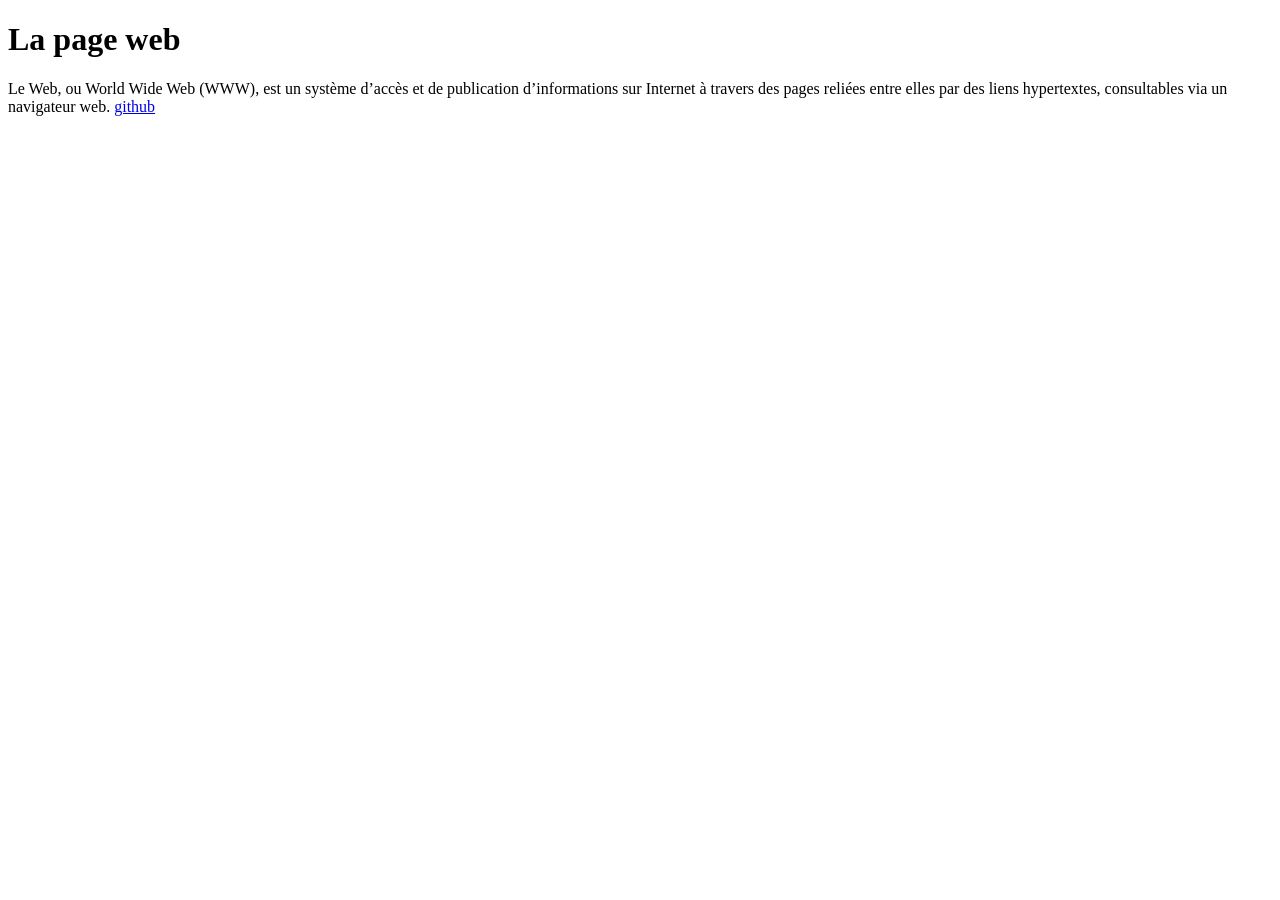
==== index.html @ 4a6a2fb4 "first commit" ====
<!DOCTYPE html>
<html lang="en">
<head>
    <meta charset="UTF-8">
    <meta name="viewport" content="width=device-width, initial-scale=1.0">
    <title>Document</title>
</head>
<body>
    <h1>La page web</h1>
    <p>Le Web, ou World Wide Web (WWW), est un système d’accès et de publication d’informations sur Internet à travers des pages reliées entre elles par des liens hypertextes, consultables via un navigateur web.
        <a href="https://github.com/alexhermionebouamama-cloud">github</a>
</body>
</html>
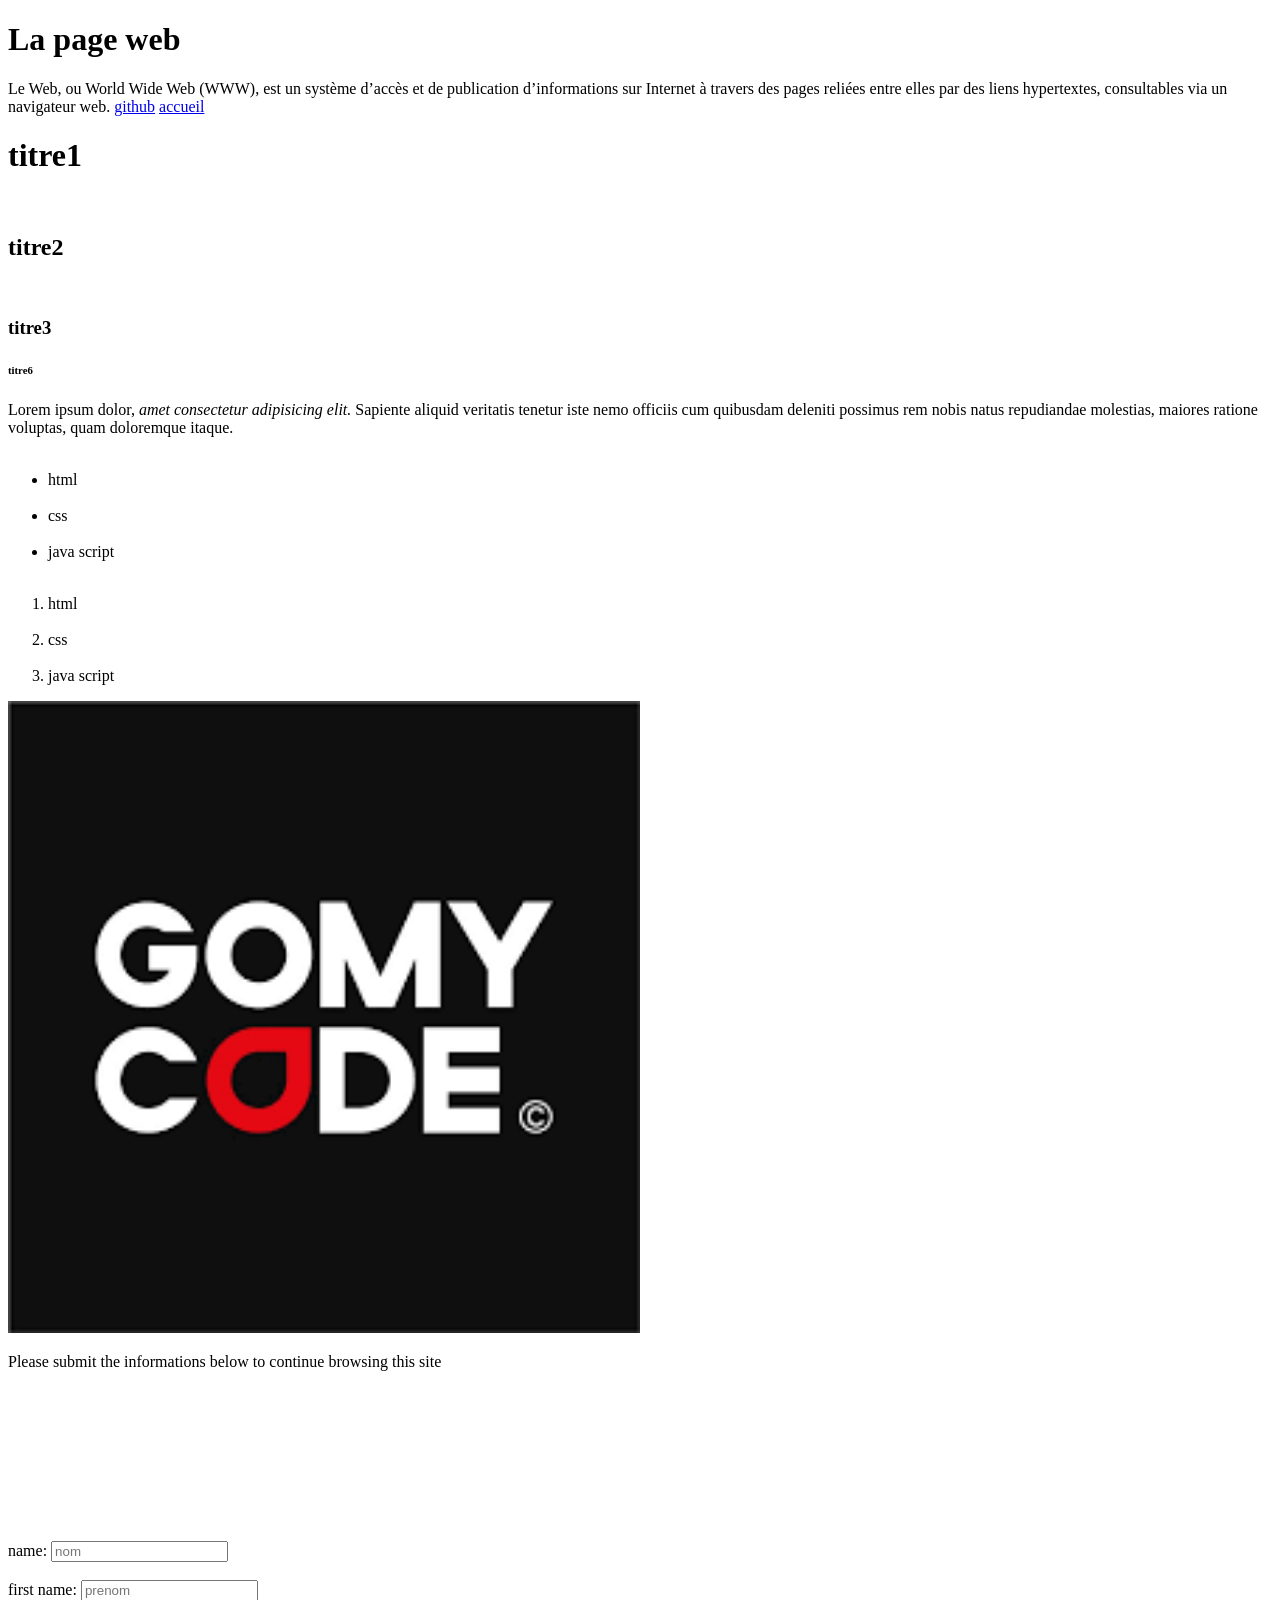
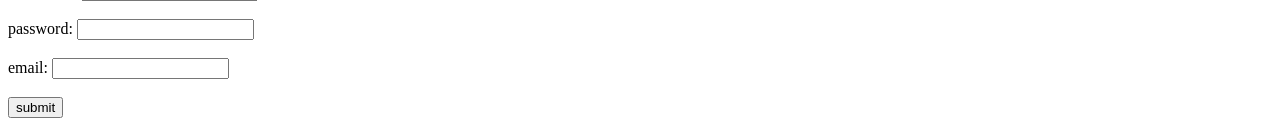
==== commit 86988d55: "commit2" ====
--- a/index.html
+++ b/index.html
@@ -4,10 +4,44 @@
     <meta charset="UTF-8">
     <meta name="viewport" content="width=device-width, initial-scale=1.0">
     <title>Document</title>
-</head>
+    <link rel="shortcut icon" type="image/x-icon" href="icon.png">
 <body>
     <h1>La page web</h1>
     <p>Le Web, ou World Wide Web (WWW), est un système d’accès et de publication d’informations sur Internet à travers des pages reliées entre elles par des liens hypertextes, consultables via un navigateur web.
         <a href="https://github.com/alexhermionebouamama-cloud">github</a>
+        <a href="acceuil.html">accueil</a>
+    <h1>titre1</h1>
+    <h2>titre2</h2>
+    <h3>titre3</h3>
+<h6>titre6</h6>
+<p>Lorem ipsum dolor, <em> amet consectetur adipisicing elit.</em> Sapiente aliquid veritatis tenetur iste nemo officiis cum quibusdam deleniti possimus rem nobis natus repudiandae molestias, maiores ratione voluptas, quam doloremque itaque.</p>
+<ul>
+    <li>html</li>
+    <li>css</li>
+    <li>java script</li>
+</ul>
+<ol>
+    <li>html</li>
+    <li>css</li>
+    <li>java script</li>
+</ol>
+<img src="gomycode..png" alt="image gomycode" width="50%" height="50%">
+<p>Please submit the informations below to continue browsing this site</p>
+<video src="TCP.mp4"></video>
+<form action="/submit" method="post">
+<label for="name">name:</label>
+<input type="text" id="name" name="name" placeholder="nom">
+<br><br>
+<label for="firstname">first name:</label>
+<input type="text" id="first name" name="firstname" placeholder="prenom">
+<br><br>
+<label for="password">password:</label>
+<input type="password" id="password" name="password">
+<br><br>
+<label for="email">email:</label>
+<input type="email" id="email" name="email">
+<br><br>
+<button> submit</button>
+</form>
 </body>
 </html>
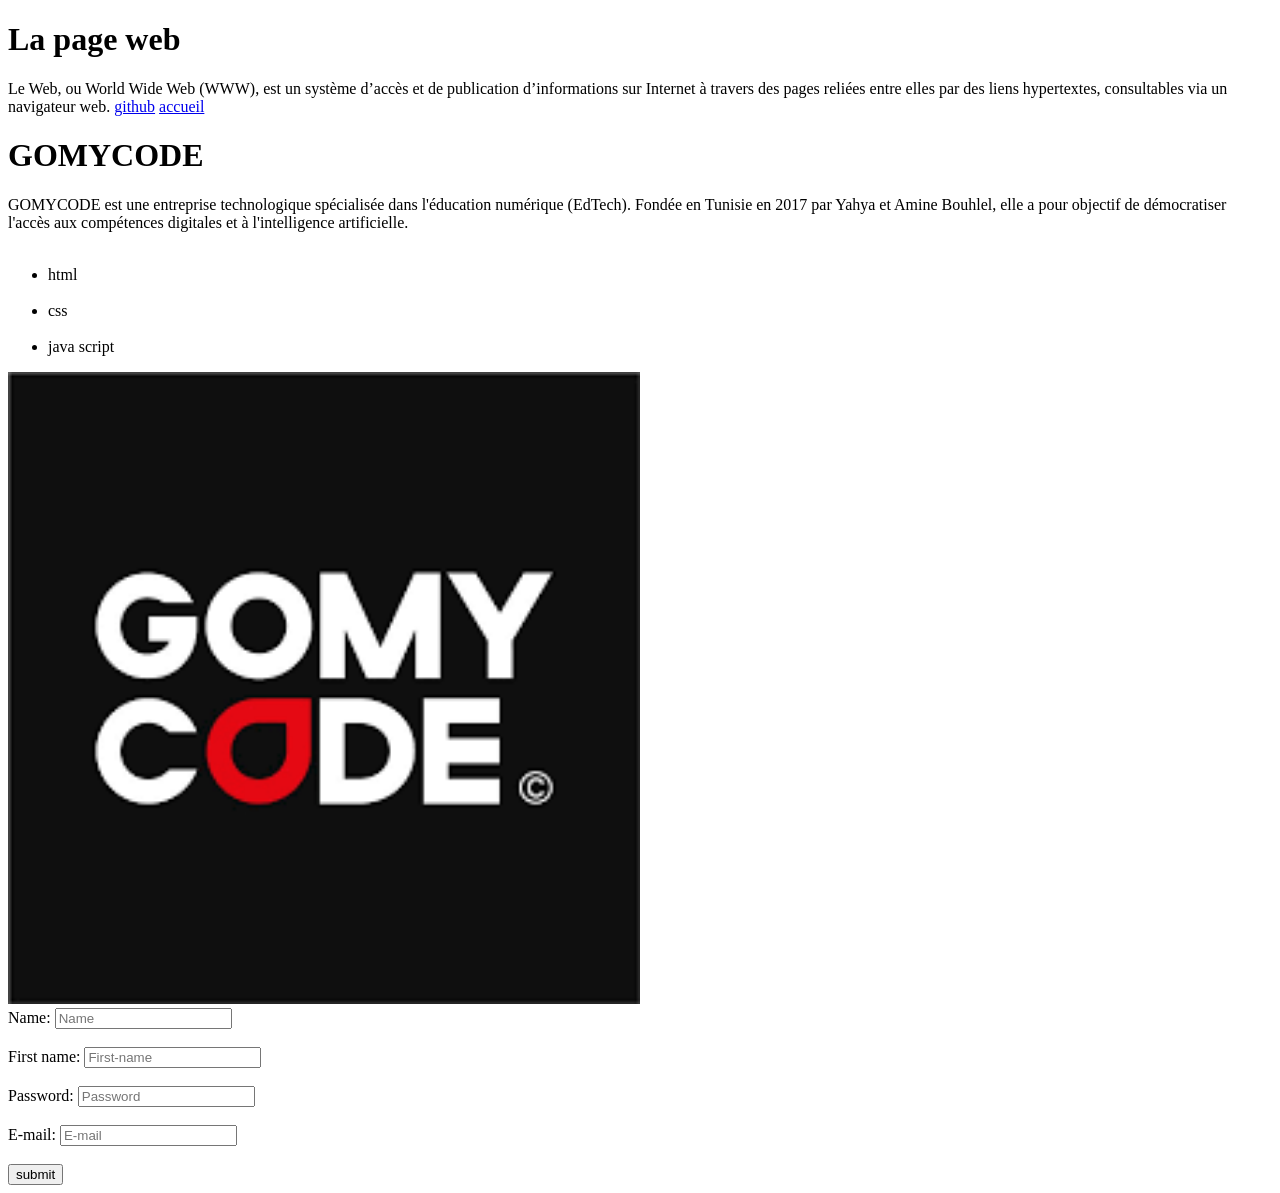
==== commit e66f08e3: "commit3" ====
--- a/index.html
+++ b/index.html
@@ -10,36 +10,27 @@
     <p>Le Web, ou World Wide Web (WWW), est un système d’accès et de publication d’informations sur Internet à travers des pages reliées entre elles par des liens hypertextes, consultables via un navigateur web.
         <a href="https://github.com/alexhermionebouamama-cloud">github</a>
         <a href="acceuil.html">accueil</a>
-    <h1>titre1</h1>
-    <h2>titre2</h2>
-    <h3>titre3</h3>
-<h6>titre6</h6>
-<p>Lorem ipsum dolor, <em> amet consectetur adipisicing elit.</em> Sapiente aliquid veritatis tenetur iste nemo officiis cum quibusdam deleniti possimus rem nobis natus repudiandae molestias, maiores ratione voluptas, quam doloremque itaque.</p>
+    <h1>GOMYCODE</h1>
+<p>GOMYCODE est une entreprise technologique spécialisée dans l'éducation numérique (EdTech). Fondée en Tunisie en 2017 par Yahya et Amine Bouhlel, elle a pour objectif de démocratiser l'accès aux compétences digitales et à l'intelligence artificielle.</p>
 <ul>
     <li>html</li>
     <li>css</li>
     <li>java script</li>
 </ul>
-<ol>
-    <li>html</li>
-    <li>css</li>
-    <li>java script</li>
-</ol>
 <img src="gomycode..png" alt="image gomycode" width="50%" height="50%">
-<p>Please submit the informations below to continue browsing this site</p>
-<video src="TCP.mp4"></video>
+<iframe width="560" height="315" src="https://www.youtube.com/embed/tyhOBdweeFo?si=0G1m_lYMgflpt5Ac" title="YouTube video player" frameborder="0" allow="accelerometer; autoplay; clipboard-write; encrypted-media; gyroscope; picture-in-picture; web-share" referrerpolicy="strict-origin-when-cross-origin" allowfullscreen></iframe>
 <form action="/submit" method="post">
-<label for="name">name:</label>
-<input type="text" id="name" name="name" placeholder="nom">
+<label for="name">Name:</label>
+<input type="text" id="name" name="name" placeholder="Name">
 <br><br>
-<label for="firstname">first name:</label>
-<input type="text" id="first name" name="firstname" placeholder="prenom">
+<label for="firstname">First name:</label>
+<input type="text" id="first name" name="firstname" placeholder="First-name">
 <br><br>
-<label for="password">password:</label>
-<input type="password" id="password" name="password">
+<label for="password">Password:</label>
+<input type="text" id="password" name="password" placeholder="Password">
 <br><br>
-<label for="email">email:</label>
-<input type="email" id="email" name="email">
+<label for="email">E-mail:</label>
+<input type="text" id="email" name="email" placeholder="E-mail">
 <br><br>
 <button> submit</button>
 </form>
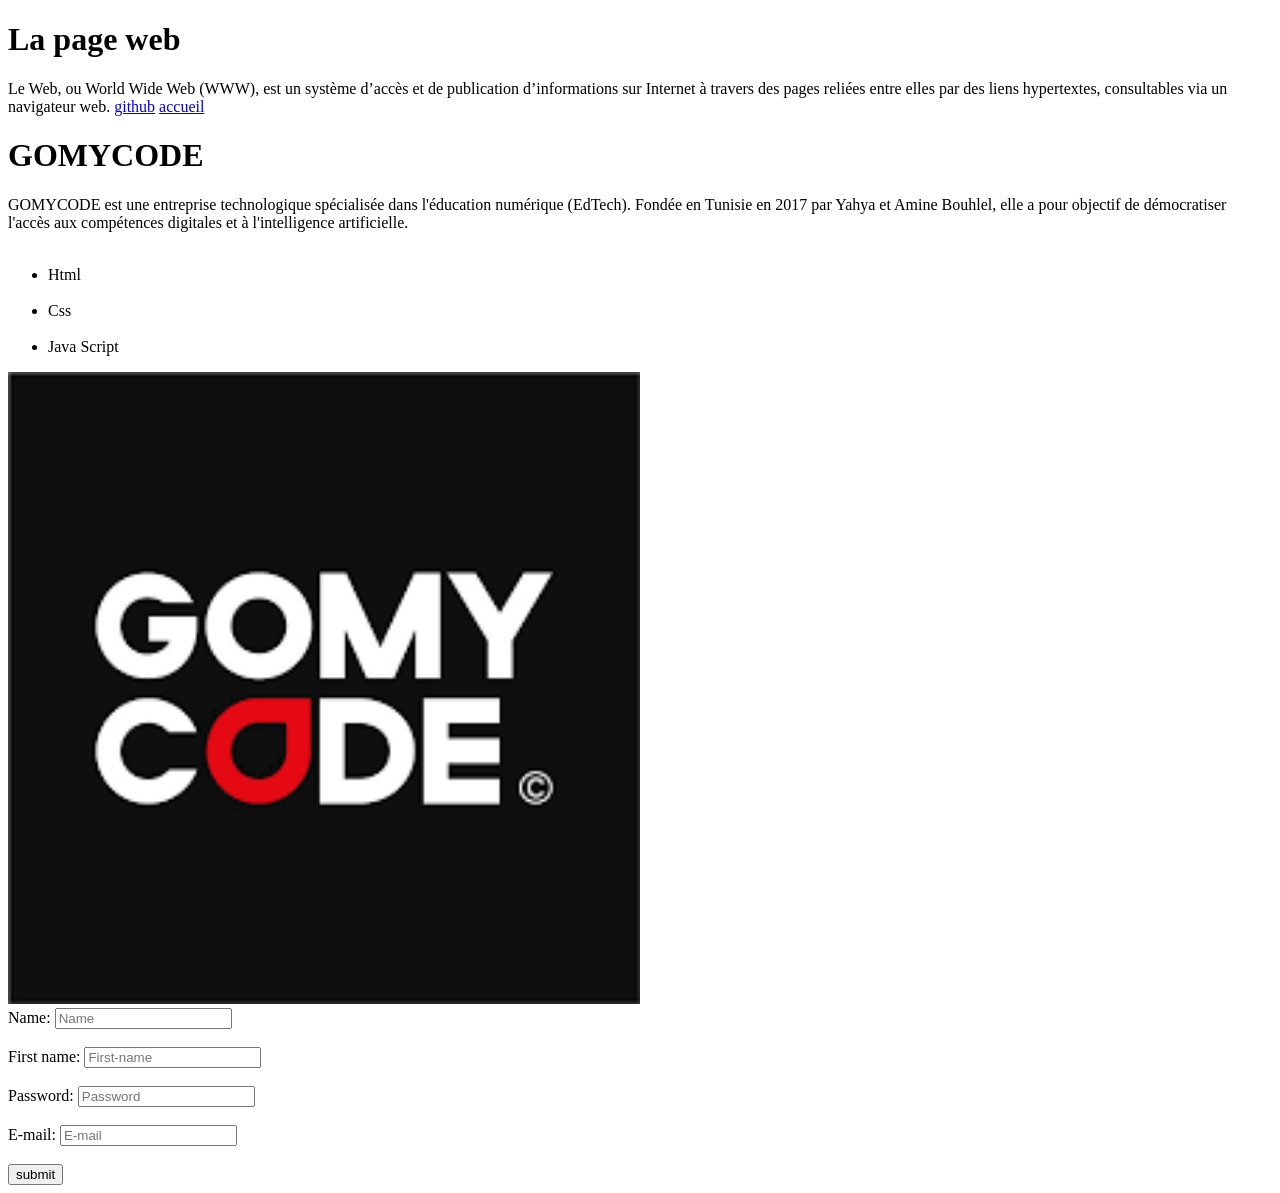
==== commit 76f4c6a4: "commit4" ====
--- a/index.html
+++ b/index.html
@@ -4,7 +4,7 @@
     <meta charset="UTF-8">
     <meta name="viewport" content="width=device-width, initial-scale=1.0">
     <title>Document</title>
-    <link rel="shortcut icon" type="image/x-icon" href="icon.png">
+    <link rel="shortcut icon" type="image/x-icon" href="jjj.png">
 <body>
     <h1>La page web</h1>
     <p>Le Web, ou World Wide Web (WWW), est un système d’accès et de publication d’informations sur Internet à travers des pages reliées entre elles par des liens hypertextes, consultables via un navigateur web.
@@ -13,9 +13,9 @@
     <h1>GOMYCODE</h1>
 <p>GOMYCODE est une entreprise technologique spécialisée dans l'éducation numérique (EdTech). Fondée en Tunisie en 2017 par Yahya et Amine Bouhlel, elle a pour objectif de démocratiser l'accès aux compétences digitales et à l'intelligence artificielle.</p>
 <ul>
-    <li>html</li>
-    <li>css</li>
-    <li>java script</li>
+    <li>Html</li>
+    <li>Css</li>
+    <li>Java Script</li>
 </ul>
 <img src="gomycode..png" alt="image gomycode" width="50%" height="50%">
 <iframe width="560" height="315" src="https://www.youtube.com/embed/tyhOBdweeFo?si=0G1m_lYMgflpt5Ac" title="YouTube video player" frameborder="0" allow="accelerometer; autoplay; clipboard-write; encrypted-media; gyroscope; picture-in-picture; web-share" referrerpolicy="strict-origin-when-cross-origin" allowfullscreen></iframe>
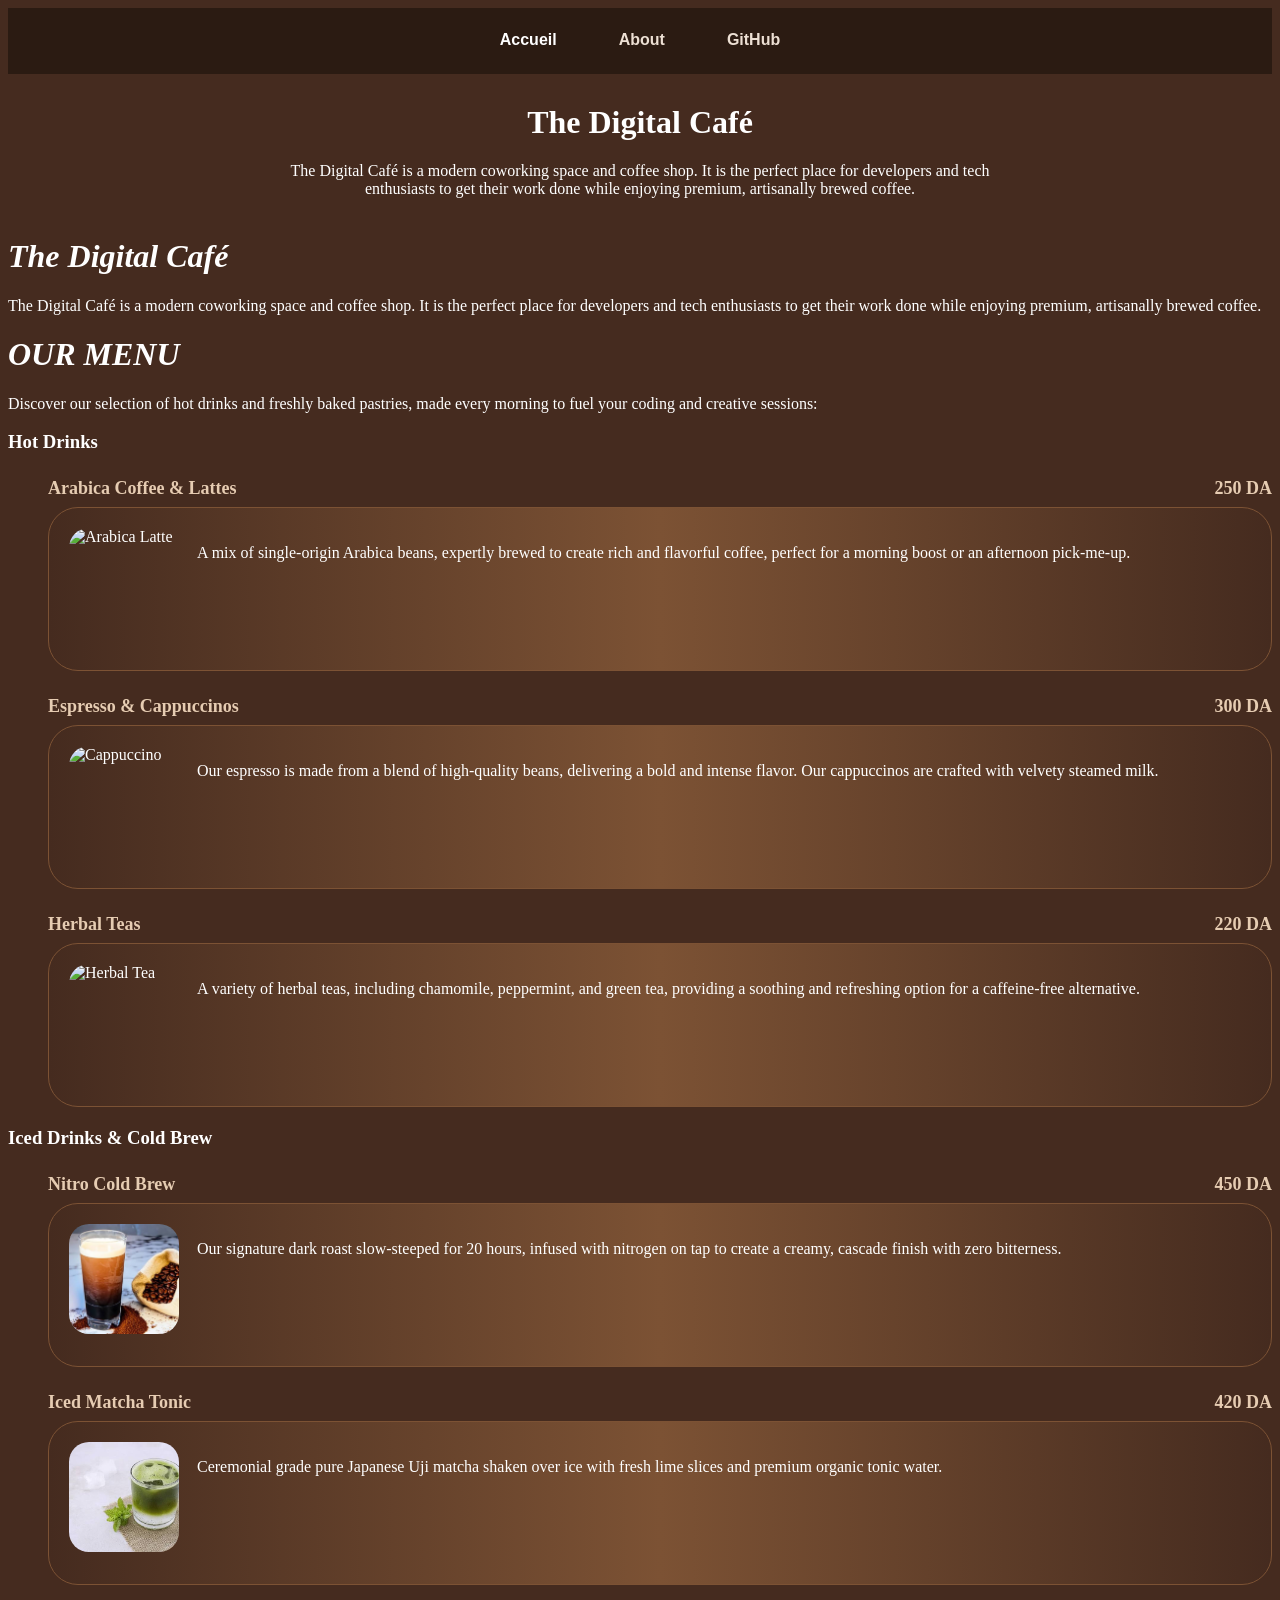
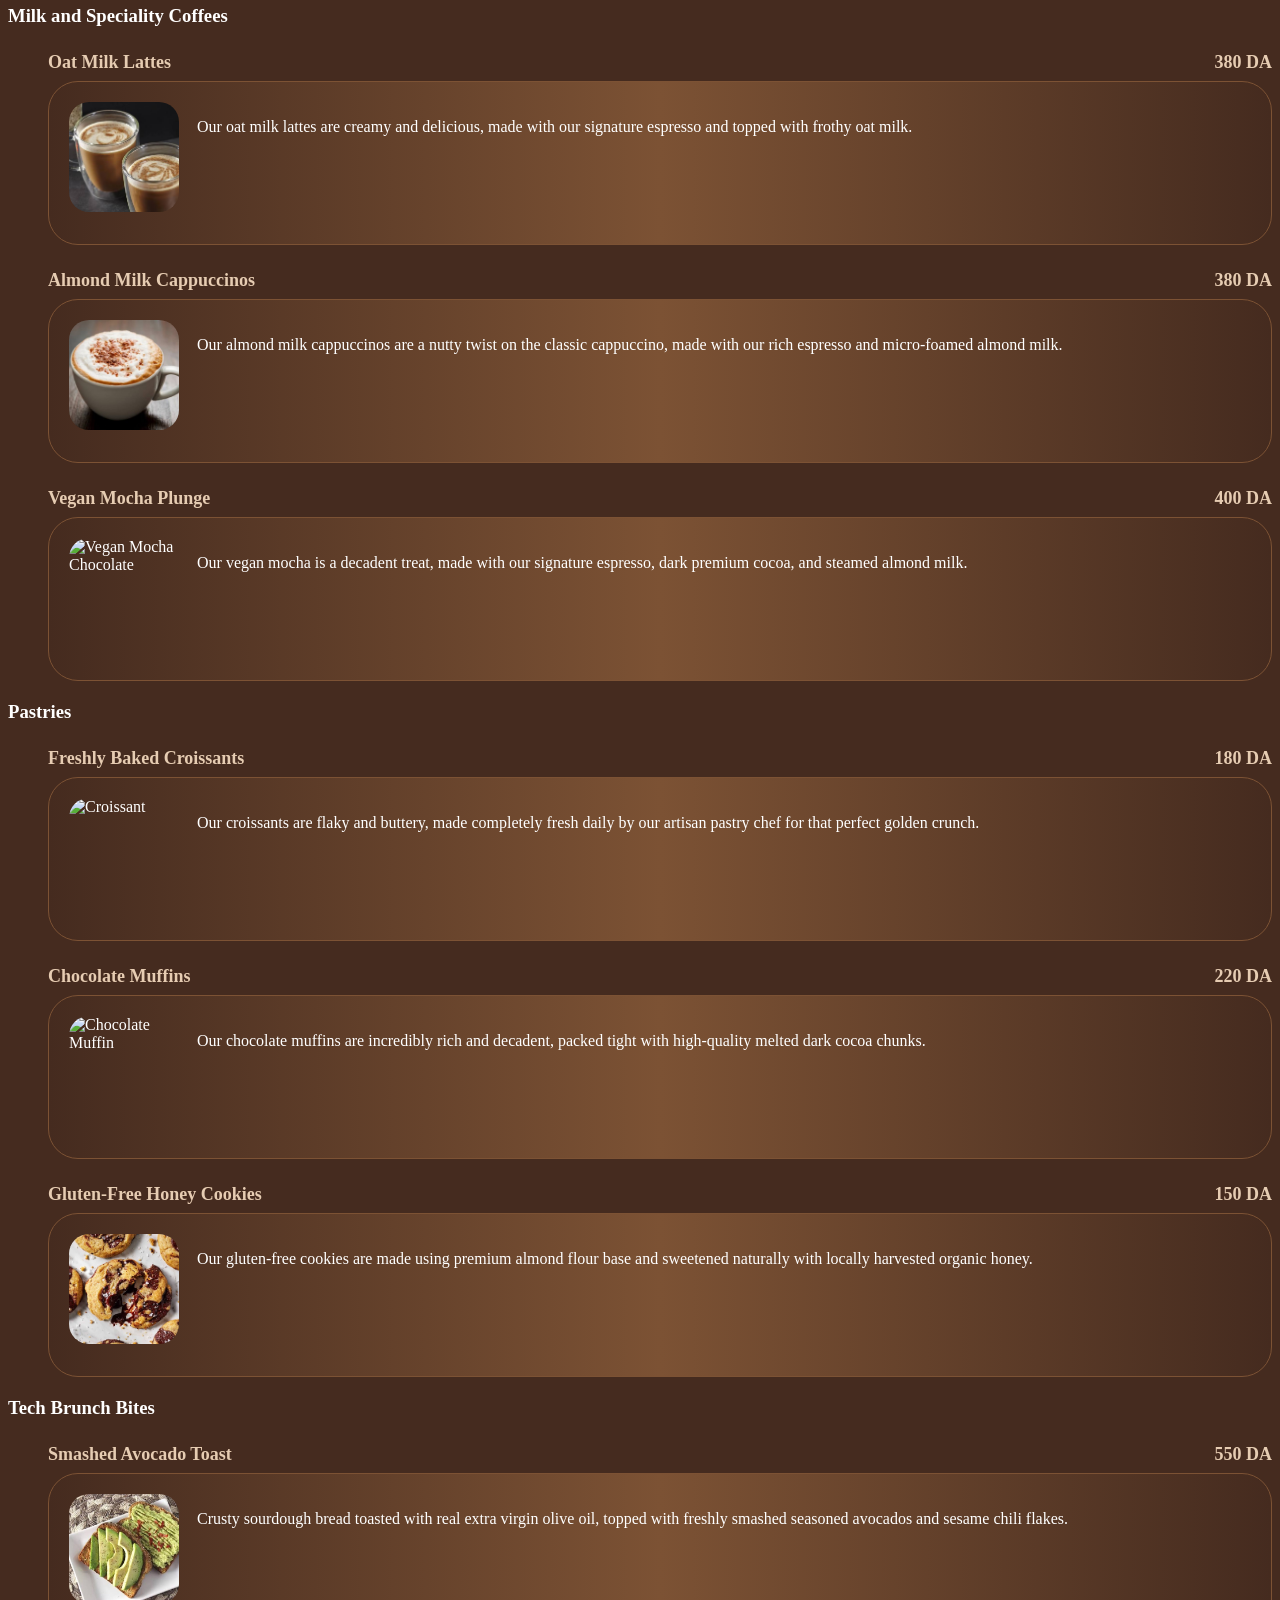
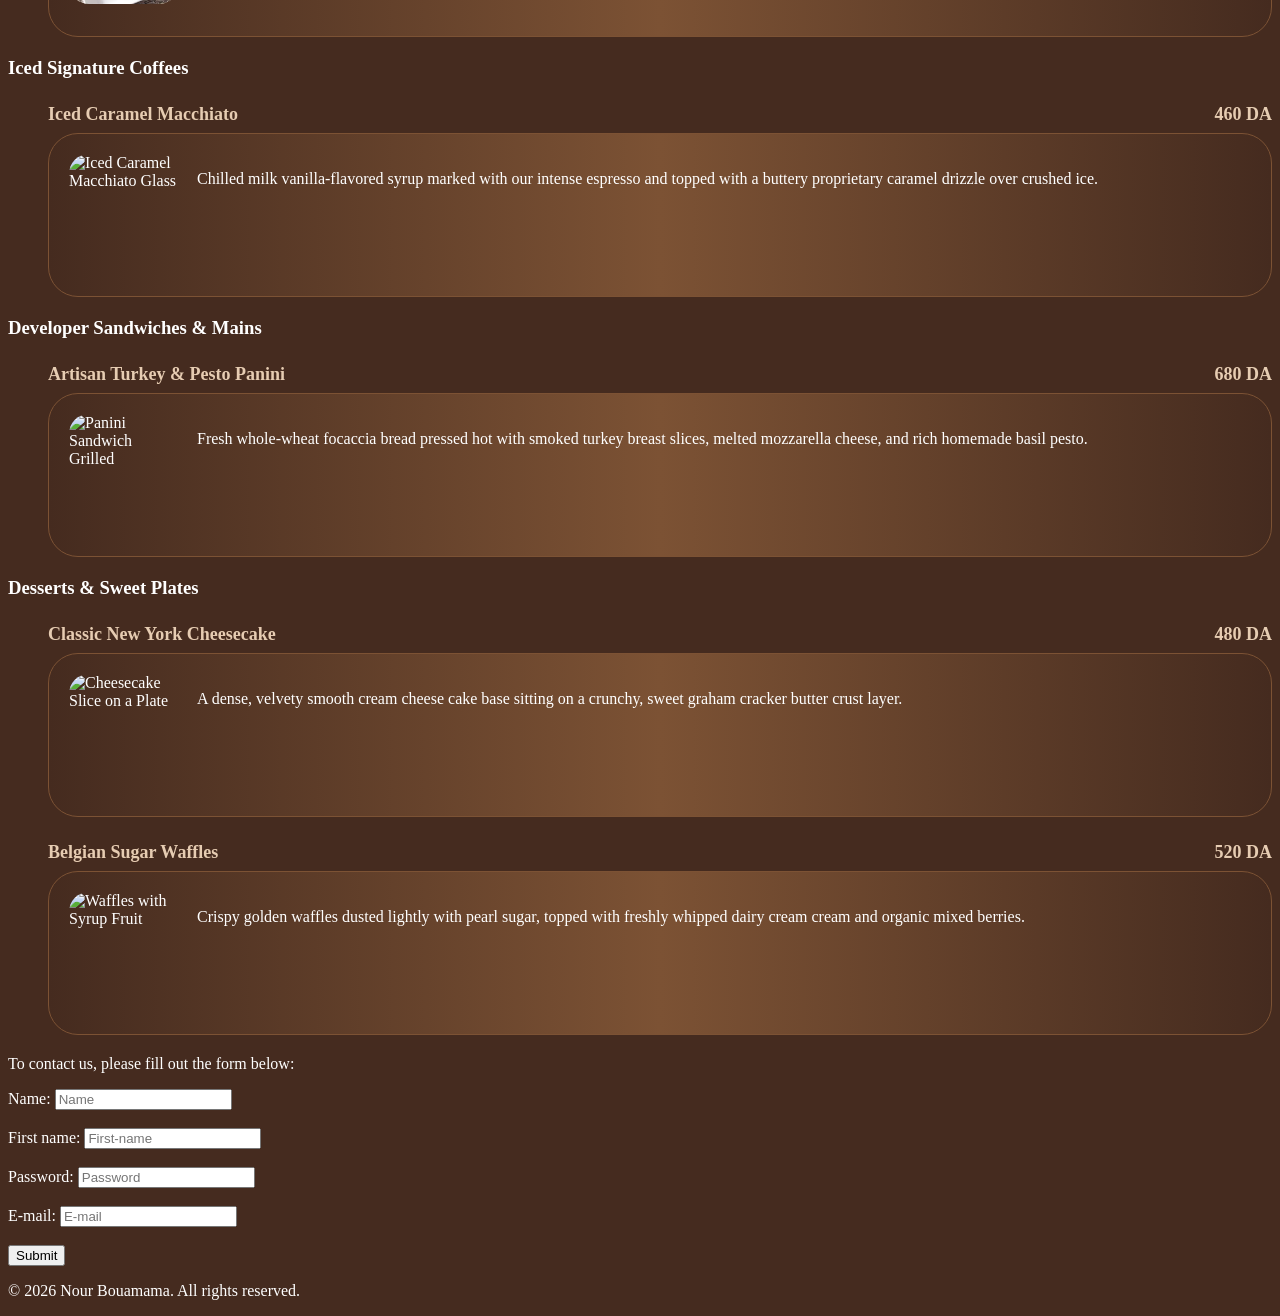
==== commit 8be59fb3: "commit7" ====
--- a/index.html
+++ b/index.html
@@ -3,36 +3,243 @@
 <head>
     <meta charset="UTF-8">
     <meta name="viewport" content="width=device-width, initial-scale=1.0">
-    <title>Document</title>
-    <link rel="shortcut icon" type="image/x-icon" href="jjj.png">
-<body>
-    <h1>La page web</h1>
-    <p>Le Web, ou World Wide Web (WWW), est un système d’accès et de publication d’informations sur Internet à travers des pages reliées entre elles par des liens hypertextes, consultables via un navigateur web.
-        <a href="https://github.com/alexhermionebouamama-cloud">github</a>
-        <a href="acceuil.html">accueil</a>
-    <h1>GOMYCODE</h1>
-<p>GOMYCODE est une entreprise technologique spécialisée dans l'éducation numérique (EdTech). Fondée en Tunisie en 2017 par Yahya et Amine Bouhlel, elle a pour objectif de démocratiser l'accès aux compétences digitales et à l'intelligence artificielle.</p>
-<ul>
-    <li>Html</li>
-    <li>Css</li>
-    <li>Java Script</li>
-</ul>
-<img src="gomycode..png" alt="image gomycode" width="50%" height="50%">
-<iframe width="560" height="315" src="https://www.youtube.com/embed/tyhOBdweeFo?si=0G1m_lYMgflpt5Ac" title="YouTube video player" frameborder="0" allow="accelerometer; autoplay; clipboard-write; encrypted-media; gyroscope; picture-in-picture; web-share" referrerpolicy="strict-origin-when-cross-origin" allowfullscreen></iframe>
+    <title>The Digital Café</title>
+    <link rel="shortcut icon" type="image/x-icon" href="téléchargement.png">
+<link rel="stylesheet" href="style1.css">
+</head>
+<body style="background-color: #452B1F; font-family: 'Times New Roman', Times, serif, sans-serif; color: #333;">
+
+    <!-- 1. THE NAVIGATION BOARD ON TOP -->
+    <nav class="top-nav-board">
+        <div class="nav-links">
+            <a href="#accueil.html" class="active">Accueil</a>
+            <a href="#about-section">About</a>
+            <a href="https://github.com/alexhermionebouamama-cloud" target="_blank">GitHub</a>
+        </div>
+    </nav>
+
+    <!-- 2. YOUR LOGO (Now centered safely below the bar) -->
+  
+    <!-- 3. THE DIGITAL CAFÉ INTRO SECTION -->
+    <div id="about-section" class="about-container">
+        <h1>The Digital Café</h1>
+        <p><font color="white">The Digital Café is a modern coworking space and coffee shop. It is the perfect place for developers and tech enthusiasts to get their work done while enjoying premium, artisanally brewed coffee.</p>
+    </div>
+
+    <!-- The rest of your code (OUR MENU, Lists, Form) continues down here... -->
+    <I><h1>The Digital Café</h1></I>
+    <p><font color="white">The Digital Café is a modern coworking space and coffee shop. It is the perfect place for developers and tech enthusiasts to get their work done while enjoying premium, artisanally brewed coffee.
+    </p>
+    <I><h1>OUR MENU</h1></I>
+    <p><font color="white">Discover our selection of hot drinks and freshly baked pastries, made every morning to fuel your coding and creative sessions:</p>
+<!-- ==========================================
+     SECTION 1: HOT DRINKS
+     ========================================== -->
+<h3>Hot Drinks</h3>
+<ul>
+    <li>
+        <span class="item-name">Arabica Coffee & Lattes</span>
+        <span class="item-price">250 DA</span>
+    </li>
+    <div class="advanced-box">
+        <img src="https://images.unsplash.com/photo-1541167760496-1628856ab772?q=80&w=200&auto=format&fit=crop" alt="Arabica Latte" class="product-img">
+        <p>A mix of single-origin Arabica beans, expertly brewed to create rich and flavorful coffee, perfect for a morning boost or an afternoon pick-me-up.</p>
+    </div>
+    
+    <li>
+        <span class="item-name">Espresso & Cappuccinos</span>
+        <span class="item-price">300 DA</span>
+    </li>
+    <div class="advanced-box">
+        <img src="https://images.unsplash.com/photo-1514432324607-a09d9b4aefdd?q=80&w=200&auto=format&fit=crop" alt="Cappuccino" class="product-img">
+        <p>Our espresso is made from a blend of high-quality beans, delivering a bold and intense flavor. Our cappuccinos are crafted with velvety steamed milk.</p>
+    </div>
+
+    <li>
+        <span class="item-name">Herbal Teas</span>
+        <span class="item-price">220 DA</span>
+    </li>
+    <div class="advanced-box">
+        <img src="https://images.unsplash.com/photo-1576092768241-dec231879fc3?q=80&w=200&auto=format&fit=crop" alt="Herbal Tea" class="product-img">
+        <p>A variety of herbal teas, including chamomile, peppermint, and green tea, providing a soothing and refreshing option for a caffeine-free alternative.</p>
+    </div>
+</ul>
+
+<!-- ==========================================
+     SECTION 2: ICED DRINKS & COLD REFRESHERS (NEW)
+     ========================================== -->
+<h3>Iced Drinks & Cold Brew</h3>
+<ul>
+    <li>
+        <span class="item-name">Nitro Cold Brew</span>
+        <span class="item-price">450 DA</span>
+    </li>
+    <div class="advanced-box">
+        <img src="nitro.jpeg" alt="Iced Coffee Glass" class="product-img">
+        <p>Our signature dark roast slow-steeped for 20 hours, infused with nitrogen on tap to create a creamy, cascade finish with zero bitterness.</p>
+    </div>
+
+    <li>
+        <span class="item-name">Iced Matcha Tonic</span>
+        <span class="item-price">420 DA</span>
+    </li>
+    <div class="advanced-box">
+        <img src="matcha tonic.jpeg" alt="Iced Matcha" class="product-img">
+        <p>Ceremonial grade pure Japanese Uji matcha shaken over ice with fresh lime slices and premium organic tonic water.</p>
+    </div>
+</ul>
+
+<!-- ==========================================
+     SECTION 3: PLANT-BASED SPECIALTIES
+     ========================================== -->
+<h3>Milk and Speciality Coffees</h3>
+<ul>
+    <li>
+        <span class="item-name">Oat Milk Lattes</span>
+        <span class="item-price">380 DA</span>
+    </li>
+    <div class="advanced-box">
+        <img src="oat.jpeg" alt="Oat Latte" class="product-img">
+        <p>Our oat milk lattes are creamy and delicious, made with our signature espresso and topped with frothy oat milk.</p>
+    </div>
+    
+    <li>
+        <span class="item-name">Almond Milk Cappuccinos</span>
+        <span class="item-price">380 DA</span>
+    </li>
+    <div class="advanced-box">
+        <img src="images.jpeg" alt="Almond Cappuccino" class="product-img">
+        <p>Our almond milk cappuccinos are a nutty twist on the classic cappuccino, made with our rich espresso and micro-foamed almond milk.</p>
+    </div>
+    
+    <li>
+        <span class="item-name">Vegan Mocha Plunge</span>
+        <span class="item-price">400 DA</span>
+    </li>
+    <div class="advanced-box">
+        <img src="https://images.unsplash.com/photo-1578314675249-a6910f80cc4e?q=80&w=200&auto=format&fit=crop" alt="Vegan Mocha Chocolate" class="product-img">
+        <p>Our vegan mocha is a decadent treat, made with our signature espresso, dark premium cocoa, and steamed almond milk.</p>
+    </div>
+</ul>
+
+<!-- ==========================================
+     SECTION 4: FRESH BAKED PASTRIES
+     ========================================== -->
+<h3>Pastries</h3>
+<ul>
+    <li>
+        <span class="item-name">Freshly Baked Croissants</span>
+        <span class="item-price">180 DA</span>
+    </li>
+    <div class="advanced-box">
+        <img src="https://images.unsplash.com/photo-1555507036-ab1f4038808a?q=80&w=200&auto=format&fit=crop" alt="Croissant" class="product-img">
+        <p>Our croissants are flaky and buttery, made completely fresh daily by our artisan pastry chef for that perfect golden crunch.</p>
+    </div>
+
+    <li>
+        <span class="item-name">Chocolate Muffins</span>
+        <span class="item-price">220 DA</span>
+    </li>
+    <div class="advanced-box">
+        <img src="https://images.unsplash.com/photo-1603532648955-039310d9ed75?q=80&w=200&auto=format&fit=crop" alt="Chocolate Muffin" class="product-img">
+        <p>Our chocolate muffins are incredibly rich and decadent, packed tight with high-quality melted dark cocoa chunks.</p>
+    </div>
+
+    <li>
+        <span class="item-name">Gluten-Free Honey Cookies</span>
+        <span class="item-price">150 DA</span>
+    </li>
+    <div class="advanced-box">
+        <img src="cookie.jpeg" alt="Cookies Plate" class="product-img">
+        <p>Our gluten-free cookies are made using premium almond flour base and sweetened naturally with locally harvested organic honey.</p>
+    </div>
+</ul>
+
+<!-- ==========================================
+     SECTION 5: SAVORY BRUNCH BITES (NEW)
+     ========================================== -->
+<h3>Tech Brunch Bites</h3>
+<ul>
+    <li>
+        <span class="item-name">Smashed Avocado Toast</span>
+        <span class="item-price">550 DA</span>
+    </li>
+    <div class="advanced-box">
+        <img src="avo.jpeg" alt="Avocado Toast Slice" class="product-img">
+        <p>Crusty sourdough bread toasted with real extra virgin olive oil, topped with freshly smashed seasoned avocados and sesame chili flakes.</p>
+    </div>
+</ul>
+<!-- ==========================================
+     SECTION 6: ICED SIGNATURE COFFEES
+     ========================================== -->
+<h3>Iced Signature Coffees</h3>
+<ul>
+    <li>
+        <span class="item-name">Iced Caramel Macchiato</span>
+        <span class="item-price">460 DA</span>
+    </li>
+    <div class="advanced-box">
+        <img src="https://yi-files.yellowimages.com/products/1931000/1931981/3094858-cover.jpg" alt="Iced Caramel Macchiato Glass" class="product-img">
+        <p>Chilled milk vanilla-flavored syrup marked with our intense espresso and topped with a buttery proprietary caramel drizzle over crushed ice.</p>
+    </div>
+</ul>
+
+<!-- ==========================================
+     SECTION 7: PREMIUM GRILLED PANINIS
+     ========================================== -->
+<h3>Developer Sandwiches & Mains</h3>
+<ul>
+    <li>
+        <span class="item-name">Artisan Turkey & Pesto Panini</span>
+        <span class="item-price">680 DA</span>
+    </li>
+    <div class="advanced-box">
+        <img src="https://weekendatthecottage.com/wp-content/uploads/2017/08/PaniniBeautySLATE.jpg" alt="Panini Sandwich Grilled" class="product-img">
+        <p>Fresh whole-wheat focaccia bread pressed hot with smoked turkey breast slices, melted mozzarella cheese, and rich homemade basil pesto.</p>
+    </div>
+</ul>
+
+<!-- ==========================================
+     SECTION 8: SIGNATURE CAFE SWEETS
+     ========================================== -->
+<h3>Desserts & Sweet Plates</h3>
+<ul>
+    <li>
+        <span class="item-name">Classic New York Cheesecake</span>
+        <span class="item-price">480 DA</span>
+    </li>
+    <div class="advanced-box">
+        <img src="https://www.onceuponachef.com/images/2017/12/cheesecake-760x882.jpg" alt="Cheesecake Slice on a Plate" class="product-img">
+        <p>A dense, velvety smooth cream cheese cake base sitting on a crunchy, sweet graham cracker butter crust layer.</p>
+    </div>
+
+    <li>
+        <span class="item-name">Belgian Sugar Waffles</span>
+        <span class="item-price">520 DA</span>
+    </li>
+    <div class="advanced-box">
+        <img src="https://tatyanaseverydayfood.com/wp-content/uploads/2020/09/Cinnamon-Waffles-with-Fruit-768x1024.jpg" alt="Waffles with Syrup Fruit" class="product-img">
+        <p>Crispy golden waffles dusted lightly with pearl sugar, topped with freshly whipped dairy cream cream and organic mixed berries.</p>
+    </div>
+</ul>
 <form action="/submit" method="post">
-<label for="name">Name:</label>
+   <p>To contact us, please fill out the form below:</p>
+<label for="name"><font color="white">Name:</label>
 <input type="text" id="name" name="name" placeholder="Name">
 <br><br>
-<label for="firstname">First name:</label>
-<input type="text" id="first name" name="firstname" placeholder="First-name">
-<br><br>
-<label for="password">Password:</label>
+<label for="firstname"><font color="white">First name:</label>
+<input type="text" id="firstname" name="firstname" placeholder="First-name">
+<br><br>
+<label for="password"><font color="white">Password:</label>
 <input type="text" id="password" name="password" placeholder="Password">
 <br><br>
-<label for="email">E-mail:</label>
+<label for="email"><font color="white">E-mail:</label>
 <input type="text" id="email" name="email" placeholder="E-mail">
 <br><br>
-<button> submit</button>
+<button>Submit</button>
 </form>
+<footer>
+    <p>&copy; 2026 Nour Bouamama. All rights reserved.</p>
+</footer>
 </body>
 </html>
--- a/style1.css
+++ b/style1.css
@@ -0,0 +1,140 @@
+h1 {
+    color: #ffffff;
+}
+h3 {
+    color: #ffffff;
+}
+ul {
+    color: #ffffff;
+    font-size: 16px;
+}
+div.advanced-box {
+{ background-color: #452B1F}
+    background-color: #452B1F;
+    border: 1px solid #ddd;
+    padding: 10px;
+    margin-top: 5px;
+    /* 1. This rounds the corners immensely to create the cylinder capsule shape */
+    border-radius: 30px;       
+
+    /* 2. OPTIONAL: Adding a gradient makes it look 3D and shiny like a real cylinder */
+    background: linear-gradient(to right, #452b1f, #7c5234, #452b1f);
+}
+   
+} 
+p {
+    color: #ffffff;
+    font-size: 14px;
+}
+/* Aligns the drink name on the left and the price on the right */
+ul li {
+    display: flex;
+    justify-content: space-between;
+    font-size: 18px;
+    font-weight: bold;
+    color: #e6ccb2;
+    margin-top: 25px;
+    margin-bottom: 8px;
+}
+
+/* Styles the product images inside your cylindrical boxes */
+.product-img {
+    display: block;
+    width: 100%;          /* Makes the image stretch across the box */
+    height: 140px;        /* Limits the height so it stays compact */
+    object-fit: cover;    /* Crops the image cleanly so it doesn't look squished */
+    border-radius: 20px;  /* Matches your box's cylindrical curves */
+    margin-bottom: 12px;  /* Pushes the paragraph text below the image */
+}
+/* Makes the product images small and squares them up */
+.product-img {
+    float: left;          /* Pushes the image to the left side */
+    width: 80px;          /* Sets a small, clean width */
+    height: 80px;         /* Sets a small, clean height */
+    object-fit: cover;    /* Keeps the image from looking stretched */
+    border-radius: 15px;  /* Matches the rounded cylinder style */
+    margin-right: 15px;   /* Adds spacing between the image and the text */
+}
+
+/* Fixes the box layout so the floating image stays inside it */
+div.advanced-box {
+    background: linear-gradient(to right, #452b1f, #7c5234, #452b1f);
+    border: 1px solid #7c5234; 
+    padding: 15px;             
+    margin-top: 8px;
+    margin-bottom: 20px;       
+    border-radius: 30px;       
+    overflow: hidden;     /* 👈 CRITICAL: This keeps the image safely inside the box curves */
+}
+/* Makes the product images larger and cleaner */
+.product-img {
+    float: left;          /* Keeps it on the left side */
+    width: 110px;         /* 👈 Increased from 80px to 110px to make it bigger */
+    height: 110px;        /* 👈 Increased from 80px to 110px to keep it a perfect square */
+    object-fit: cover;    
+    border-radius: 20px;  /* Slightly rounder corners to match the bigger size */
+    margin-right: 18px;   /* Pushes the text a bit further to the right */
+}
+
+/* Adjusts the box container to hold the bigger images comfortably */
+div.advanced-box {
+    background: linear-gradient(to right, #452b1f, #7c5234, #452b1f);
+    border: 1px solid #7c5234; 
+    padding: 20px;        /* 👈 Increased from 15px to 20px for more spacing inside */
+    margin-top: 8px;
+    margin-bottom: 20px;       
+    border-radius: 30px;       
+    overflow: hidden;     
+}
+/* ==========================================
+   TOP NAVIGATION BOARD STYLES
+   ========================================== */
+
+/* The main container board stretching across the top */
+.top-nav-board {
+    background-color: #2b1b12;        /* Dark espresso background for the board */
+    border-bottom: 2px solid #2b1b12; /* A warm brown divider line under the bar */
+    position: static;                 /* Keeps it cleanly sitting at the top of the page */
+    width: 100%;
+    padding: 15px 0;
+    margin-bottom: 30px;
+}
+
+/* Container to center your navigation links */
+.nav-links {
+    max-width: 800px;
+    margin: 0 auto;
+    display: flex;
+    justify-content: center;          /* Centers all links horizontally */
+    gap: 30px;                        /* Adds clean spacing between the links */
+}
+
+/* Individual link button designs */
+.nav-links a {
+    color: #ede0d4;                   /* Soft off-white text color */
+    text-decoration: none;            /* Removes standard underlines */
+    font-size: 16px;
+    font-weight: bold;
+    font-family: sans-serif;          /* Clean modern look for the menu links */
+    padding: 8px 16px;
+    border-radius: 20px;              /* Gives them a smooth pill shape when hovered */
+    transition: background 0.3s, color 0.3s;
+}
+
+/* Hover effect: what happens when you mouse over a link */
+.nav-links a:hover {
+    background-color: #7c5234;        /* Fills the pill link with rich brown */
+    color: #ffffff;
+}
+
+/* Active effect: highlights the current page link */
+.nav-links a.active {       /* Bright accent color for the page you are on */
+    color: #ffffff;
+}
+
+/* Quick fix for your header container spacing */
+.about-container {
+    text-align: center;
+    max-width: 700px;
+    margin: 0 auto 40px auto;
+}
